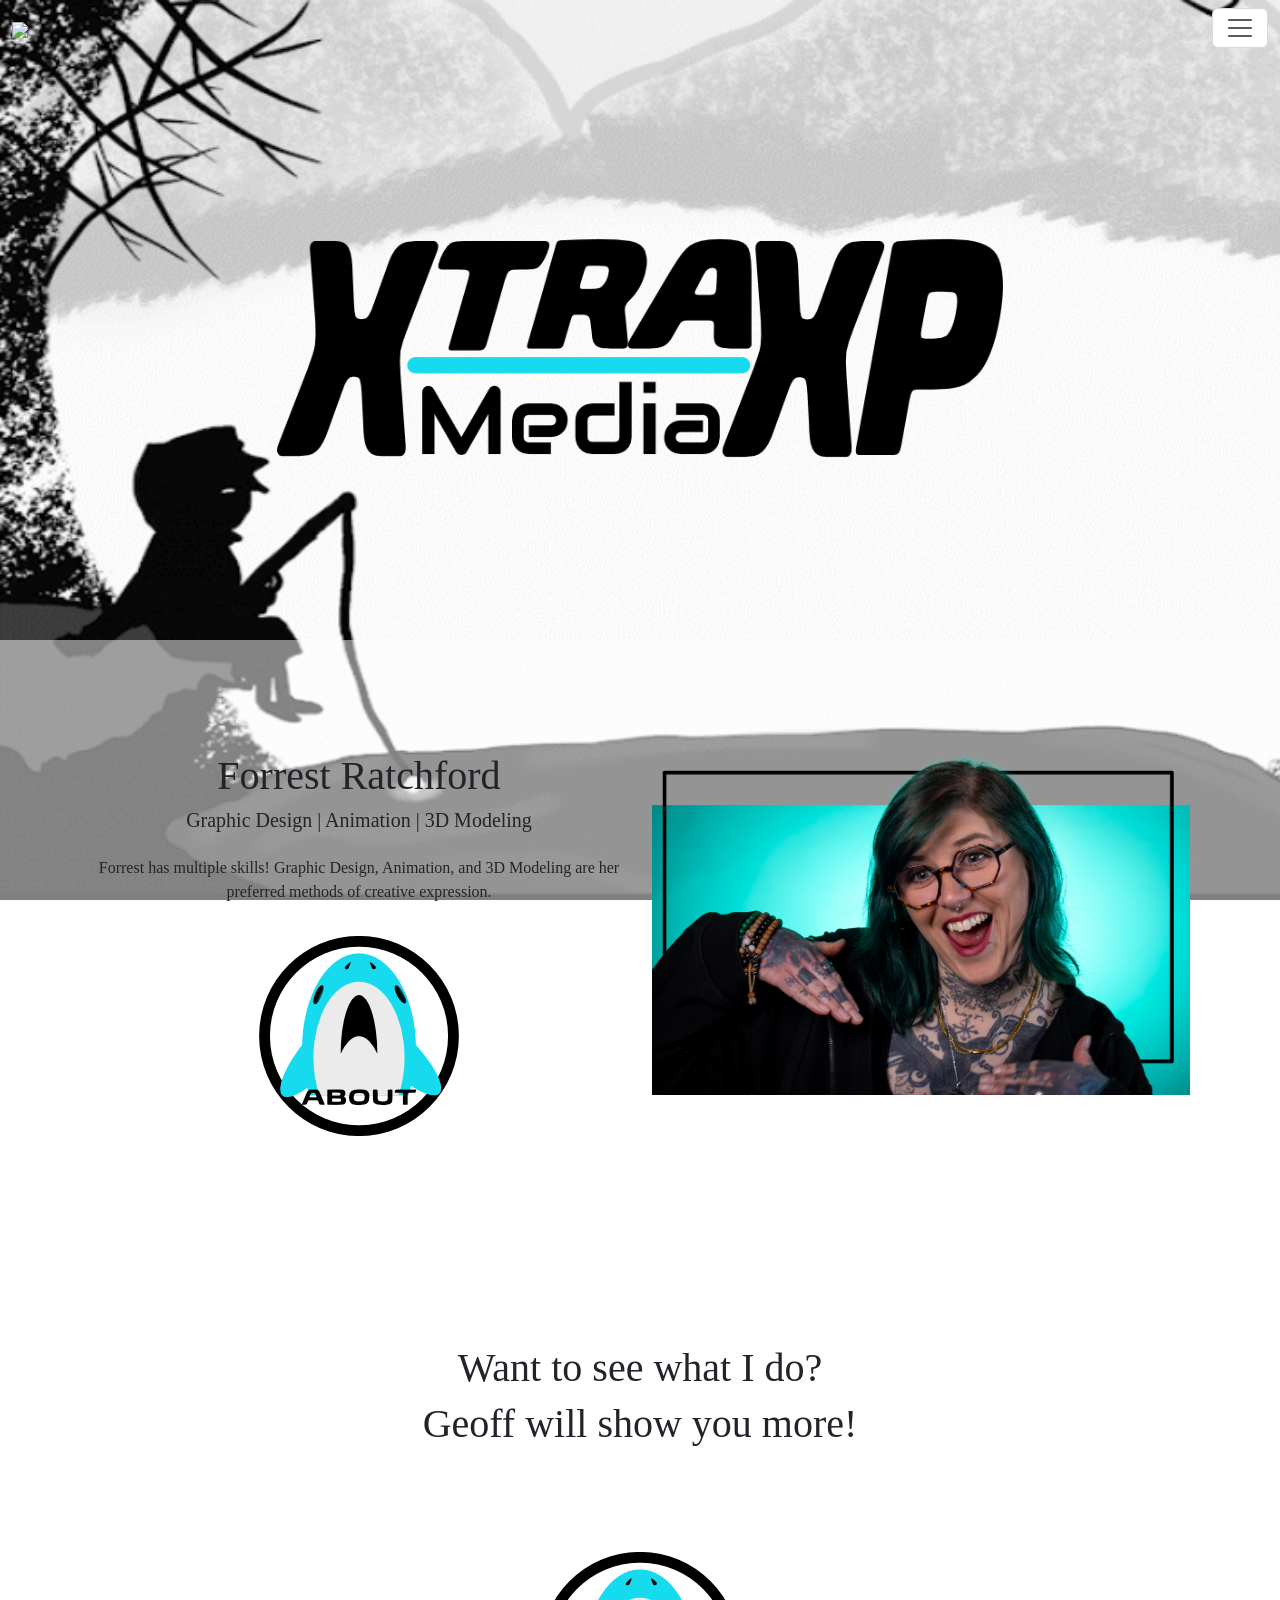
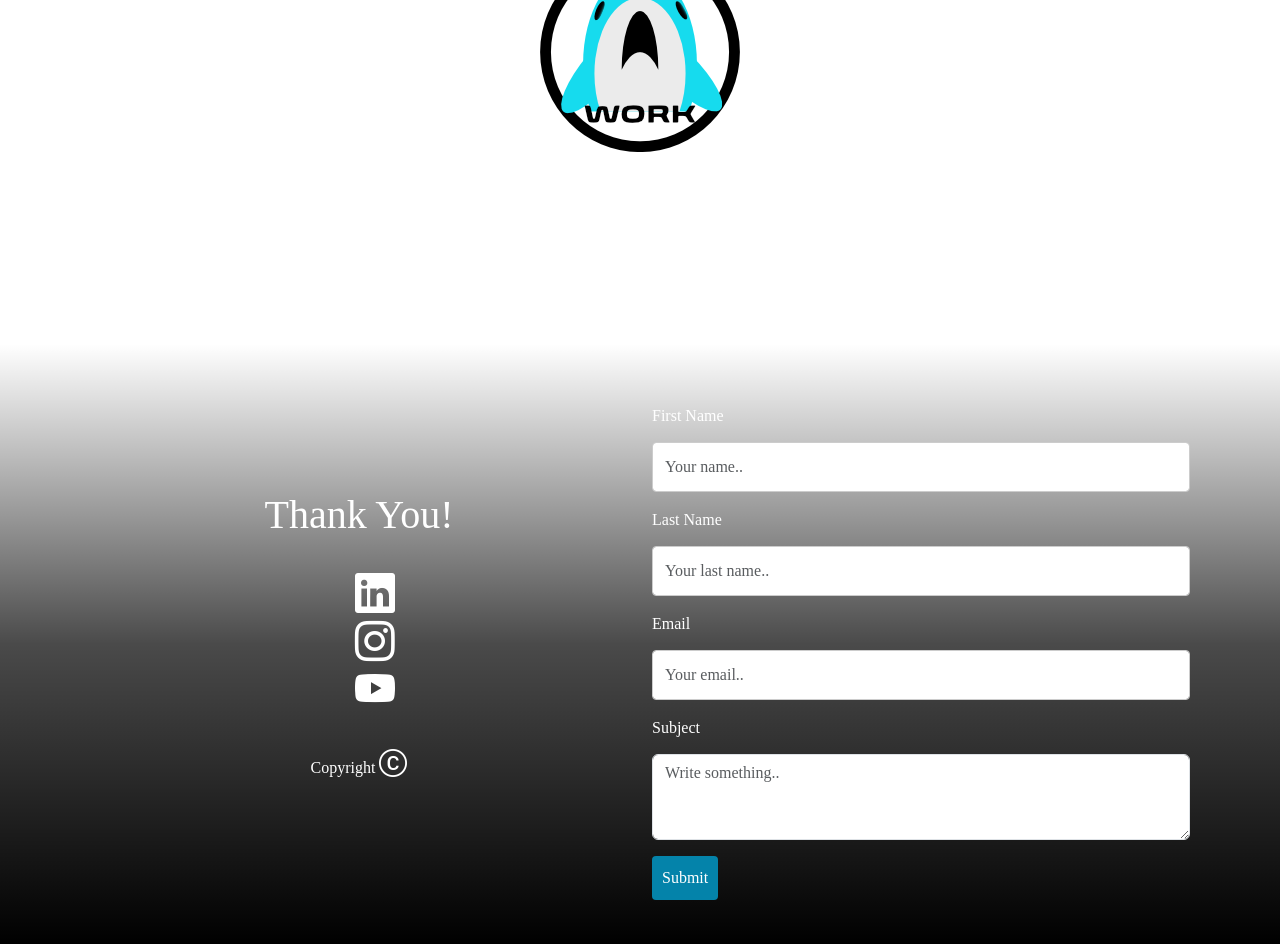
==== ForrestPortfolio/index.html @ e5077824 "Add files via upload" ====
<!doctype html>
<html lang="en">
  <head>
    <meta charset="UTF-8" />
    <meta name="viewport" content="width=device-width, initial-scale=1.0" />
    <title>Portfolio Homepage</title>
    <link
      rel="shortcut icon"
      type="image/png"
      href="WebsiteImages/Homepage/Favicon.png"
    />
    <meta name="viewport" content="width=device-width, initial-scale=1" />

    <link
      href="https://db.onlinewebfonts.com/c/3e9b8901f214bcb84ef81951d4052efe?family=Biome+W01+Wide+Bold"
      rel="stylesheet"
      type="text/css"
    />

    <!-- Latest compiled and minified CSS -->
    <link
      href="https://cdn.jsdelivr.net/npm/bootstrap@5.3.8/dist/css/bootstrap.min.css"
      rel="stylesheet"
    />

    <!-- icons -->
    <link
      rel="stylesheet"
      href="https://cdn.jsdelivr.net/npm/bootstrap-icons@1.13.1/font/bootstrap-icons.min.css"
    />

    <!-- Latest compiled JavaScript -->
    <script src="https://cdn.jsdelivr.net/npm/bootstrap@5.3.8/dist/js/bootstrap.bundle.min.js"></script>

    <link rel="stylesheet" href="style.css" />
  </head>
  <body>
    <!-- Navbar -->
    <nav class="navbar sticky-top transparentNav" id="navbar">
      <div class="container-fluid">
        <a class="navbar-brand" href="index.html"
          ><img src="WebsiteImages/NavShark.png"
        /></a>
        <button
          class="navbar-toggler bg-white"
          type="button"
          data-bs-toggle="collapse"
          data-bs-target="#collapsibleNavbar"
        >
          <span class="navbar-toggler-icon"></span>
        </button>
        <div class="collapse navbar-collapse" id="collapsibleNavbar">
          <ul class="navbar-nav text-white">
            <li class="nav-item">
              <a class="nav-link" href="about.html">About</a>
            </li>
            <li class="nav-item">
              <a class="nav-link" href="work.html">Work</a>
            </li>
            <li class="nav-item">
              <a class="nav-link" href="future.html">Future</a>
            </li>
          </ul>
        </div>
      </div>
    </nav>

    <!-- End Navbar -->

    <div id="Logo" class="container">
      <div class="row">
        <div class="col-sm-2"></div>
        <div class="col-sm-8">
          <img
            class="img-fluid align-content-lg-center"
            src="WebsiteImages/Modals/GraphicDesigns/Logos/XPMediaBlue.png"
          />
        </div>
        <div class="col-sm-2"></div>
      </div>
    </div>

    <section id="Intro">
      <div class="container py-5">
        <div class="row text-center">
          <div class="col-sm-6 py-3 my-5">
            <h1>Forrest Ratchford</h1>
            <h5>Graphic Design | Animation | 3D Modeling</h5>
            <p class="py-3">
              Forrest has multiple skills! Graphic Design, Animation, and 3D
              Modeling are her preferred methods of creative expression.
            </p>
            <a href="about.html"
              ><img
                class="card-img-left"
                src="WebsiteImages/LinkPhotos/AboutButton.png"
                alt="AboutShark"
            /></a>
          </div>
          <div class="col-sm-6">
            <img
              src="WebsiteImages/Homepage/WebPortrait.png"
              class="img-fluid py-5"
              alt="Me"
            />
          </div>
        </div>
      </div>
    </section>

    <section id="Links">
      <div class="container py-5 my-5">
        <div class="row text-center">
          <h1>Want to see what I do?</h1>
          <h1>Geoff will show you more!</h1>
          <div class="col-sm-4"></div>
          <div class="col-sm-4">
            <a href="work.html"
              ><img
                class="img-fluid py-5 my-5"
                src="WebsiteImages/LinkPhotos/WorkButton.png"
                alt="WorkShark"
            /></a>
            <div class="col-sm-4"></div>
          </div>
        </div>
      </div>
    </section>

    <footer>
      <div class="container" id="Socials">
        <div class="row d-flex align-items-center">
          <div class="col-sm-6 text-center py-5">
            <h1 class="text-white">Thank You!</h1>
            <ul class="py-3 my-3">
              <li>
                <a
                  href="https://www.linkedin.com/in/forrestratchford"
                  target="_blank"
                  ><i class="bi bi-linkedin h1"></i
                ></a>
              </li>
              <li>
                <a href="https://www.instagram.com/xtraxpmedia/" target="_blank"
                  ><i class="bi bi-instagram h1"></i>
                </a>
              </li>
              <li>
                <a href="https://www.youtube.com/@fmxtra-" target="_blank"
                  ><i class="bi bi-youtube h1"></i
                ></a>
              </li>
            </ul>
            <p>Copyright <i id="copyright" class="bi bi-c-circle h3"></i></p>
          </div>
          <div class="col-sm-6 py-4">
            <form action="action_page.php" class="text-white">
              <div class="my-3">
                <label class="form-label" for="fname">First Name</label>
                <input
                  class="form-control"
                  type="text"
                  id="fname"
                  name="firstname"
                  placeholder="Your name.."
                />
              </div>
              <div class="my-3">
                <label class="form-label" for="lname">Last Name</label>
                <input
                  class="form-control"
                  type="text"
                  id="lname"
                  name="lastname"
                  placeholder="Your last name.."
                />
              </div>

              <div class="my-3">
                <label class="form-label" for="email">Email</label>
                <input
                  class="form-control"
                  type="text"
                  id="email"
                  name="lastname"
                  placeholder="Your email.."
                />
              </div>

              <div class="my-3">
                <label class="form-label" for="subject">Subject</label>
                <textarea
                  class="form-control"
                  id="subject"
                  name="subject"
                  placeholder="Write something.."
                  rows="3"
                ></textarea>
              </div>
              <input type="submit" value="Submit" />
            </form>
          </div>
        </div>
      </div>
    </footer>

    <script src="script.js"></script>
  </body>
</html>
---- ForrestPortfolio/style.css ----
/* Style inputs with type="text", select elements and textareas */
input[type="text"],
select,
textarea {
  padding: 12px; /* Some padding */
  border: 1px solid #ccc; /* Gray border */
  border-radius: 4px; /* Rounded borders */
  box-sizing: border-box; /* Make sure that padding and width stays in place */
  margin-top: 6px; /* Add a top margin */
  margin-bottom: 10px; /* Bottom margin */
  resize: vertical; /* Allow the user to vertically resize the textarea (not horizontally) */
}

/* Style the submit button with a specific background color etc */
input[type="submit"] {
  background-color: #0483aa;
  color: white;
  padding: 10px 10px;
  border: none;
  border-radius: 4px;
  cursor: pointer;
}

/* When moving the mouse over the submit button, add a darker green color */
input[type="submit"]:hover {
  background-color: #0483aa;
}

/* Add a background color and some padding around the form */
.container {
  border-radius: 5px;
  padding: 20px;
}

.navbar-nav {
  font-family: "Biome W01 Wide Bold";
  text-align: end;
}

nav {
  transition: background-color 1.5s ease;
}

.solidNav {
  background-color: black;
  color: white;
}

.transparentNav {
  background-color: rgba(255, 255, 255, 0);
  color: rgb(255, 255, 255);
}

.transparentNav .nav-link {
  color: white;
}
.solidNav .nav-link {
  color: white;
}

body {
  background-image: url("Video/WebAnimation_1.gif");
  background-size: cover;
  background-attachment: fixed;
  background-position: center left;
}
#futurePage {
  background-image: url("Video/WebAnimation_2.gif");
  background-size: cover;
  background-attachment: fixed;
  background-position: center left;
}
#workPage {
  background-image: url("Video/Water_1.gif");
  background-size: cover;
  background-attachment: fixed;
  background-position: center left;
}
#animationPage {
  background-image: url("Video/Water_1.gif");
  background-size: cover;
  background-attachment: fixed;
  background-position: center left;
}
#gdPage {
  background-image: url("Video/Water_1.gif");
  background-size: cover;
  background-attachment: fixed;
  background-position: center left;
}
#modelPage {
  background-image: url("Video/Water_1.gif");
  background-size: cover;
  background-attachment: fixed;
  background-position: center left;
}

h1 {
  font-family: "Biome W01 Wide Bold";
}

h3 {
  font-family: "Biome W01 Wide Bold";
}

h5 {
  font-family: "Biome W01 Wide Bold";
}

p {
  font-family: "Biome W01 Wide Bold";
  font-size: 1rem;
}

#Intro {
  background-color: rgba(255, 255, 255, 0.5);
}

#Info {
  background-color: rgba(255, 255, 255, 0.5);
}

#graphicstuff {
  background-color: rgba(255, 255, 255, 0.5);
}

#animations {
  background-color: rgba(255, 255, 255, 0.5);
}

#models {
  background-color: rgba(255, 255, 255, 0.5);
}

#chonkyTimes {
  background-color: rgba(100, 99, 99, 0.249);
}

#chonkyTimes a {
  color: rgb(255, 255, 255);
  text-decoration: none;
}
#chonkyTimes a:hover {
  text-decoration: underline;
  color: rgb(66, 211, 255);
}

#future {
  background-color: rgba(255, 255, 255, 0.5);
}

#futuregame {
  background-color: rgba(255, 255, 255, 0.5);
}

.modal {
  font-family: "Biome W01 Wide Bold";
}

#whitelogo {
  background-color: black;
  color: white;
}

footer {
  align-items: center;
  font-family: "Biome W01 Wide Bold";
  color: rgb(0, 0, 0);
  background-image: linear-gradient(
    to top,
    rgb(0, 0, 0),
    rgba(0, 0, 0, 0.71),
    rgba(0, 0, 0, 0)
  );
}

footer h1 {
  color: rgb(0, 0, 0);
}

footer ul {
  list-style-type: none;
}

i {
  color: rgb(255, 255, 255) !important;
}

footer p {
  color: white;
}

.carousel-control-prev-icon {
  background-image: url("data:image/svg+xml,%3csvg xmlns='http://www.w3.org/2000/svg' viewBox='0 0 16 16' fill='%23000'%3e%3cpath d='M11.354 1.646a.5.5 0 0 1 0 .708L5.707 8l5.647 5.646a.5.5 0 0 1-.708.708l-6-6a.5.5 0 0 1 0-.708l6-6a.5.5 0 0 1 .708 0'/%3e%3c/svg%3e");
}

.carousel-control-next-icon {
  background-image: url("data:image/svg+xml,%3csvg xmlns='http://www.w3.org/2000/svg' viewBox='0 0 16 16' fill='%23000'%3e%3cpath d='M4.646 1.646a.5.5 0 0 1 .708 0l6 6a.5.5 0 0 1 0 .708l-6 6a.5.5 0 0 1-.708-.708L10.293 8 4.646 2.354a.5.5 0 0 1 0-.708'/%3e%3c/svg%3e");
}
/* iframe stuff */

/* Extra small devices (phones, 600px and down) */
@media only screen and (max-width: 600px) {
  iframe {
    width: 100px;
    height: 100px;
  }
}
/* Small devices (portrait tablets and large phones, 600px and up) */
@media only screen and (min-width: 600px) {
  iframe {
    width: 200px;
    height: 200px;
  }
}
/* Extra small devices (phones, 600px and down) */
@media only screen and (max-width: 600px) {
  iframe {
    width: 300px;
    height: 300px;
  }
}

/* Large devices (laptops/desktops, 992px and up) */
@media only screen and (min-width: 992px) {
  iframe {
    width: 250px;
    height: 250px;
  }
}

/* Extra large devices (large laptops and desktops, 1200px and up) */
@media only screen and (min-width: 1200px) {
  iframe {
    width: 500px;
    height: 500px;
  }
}
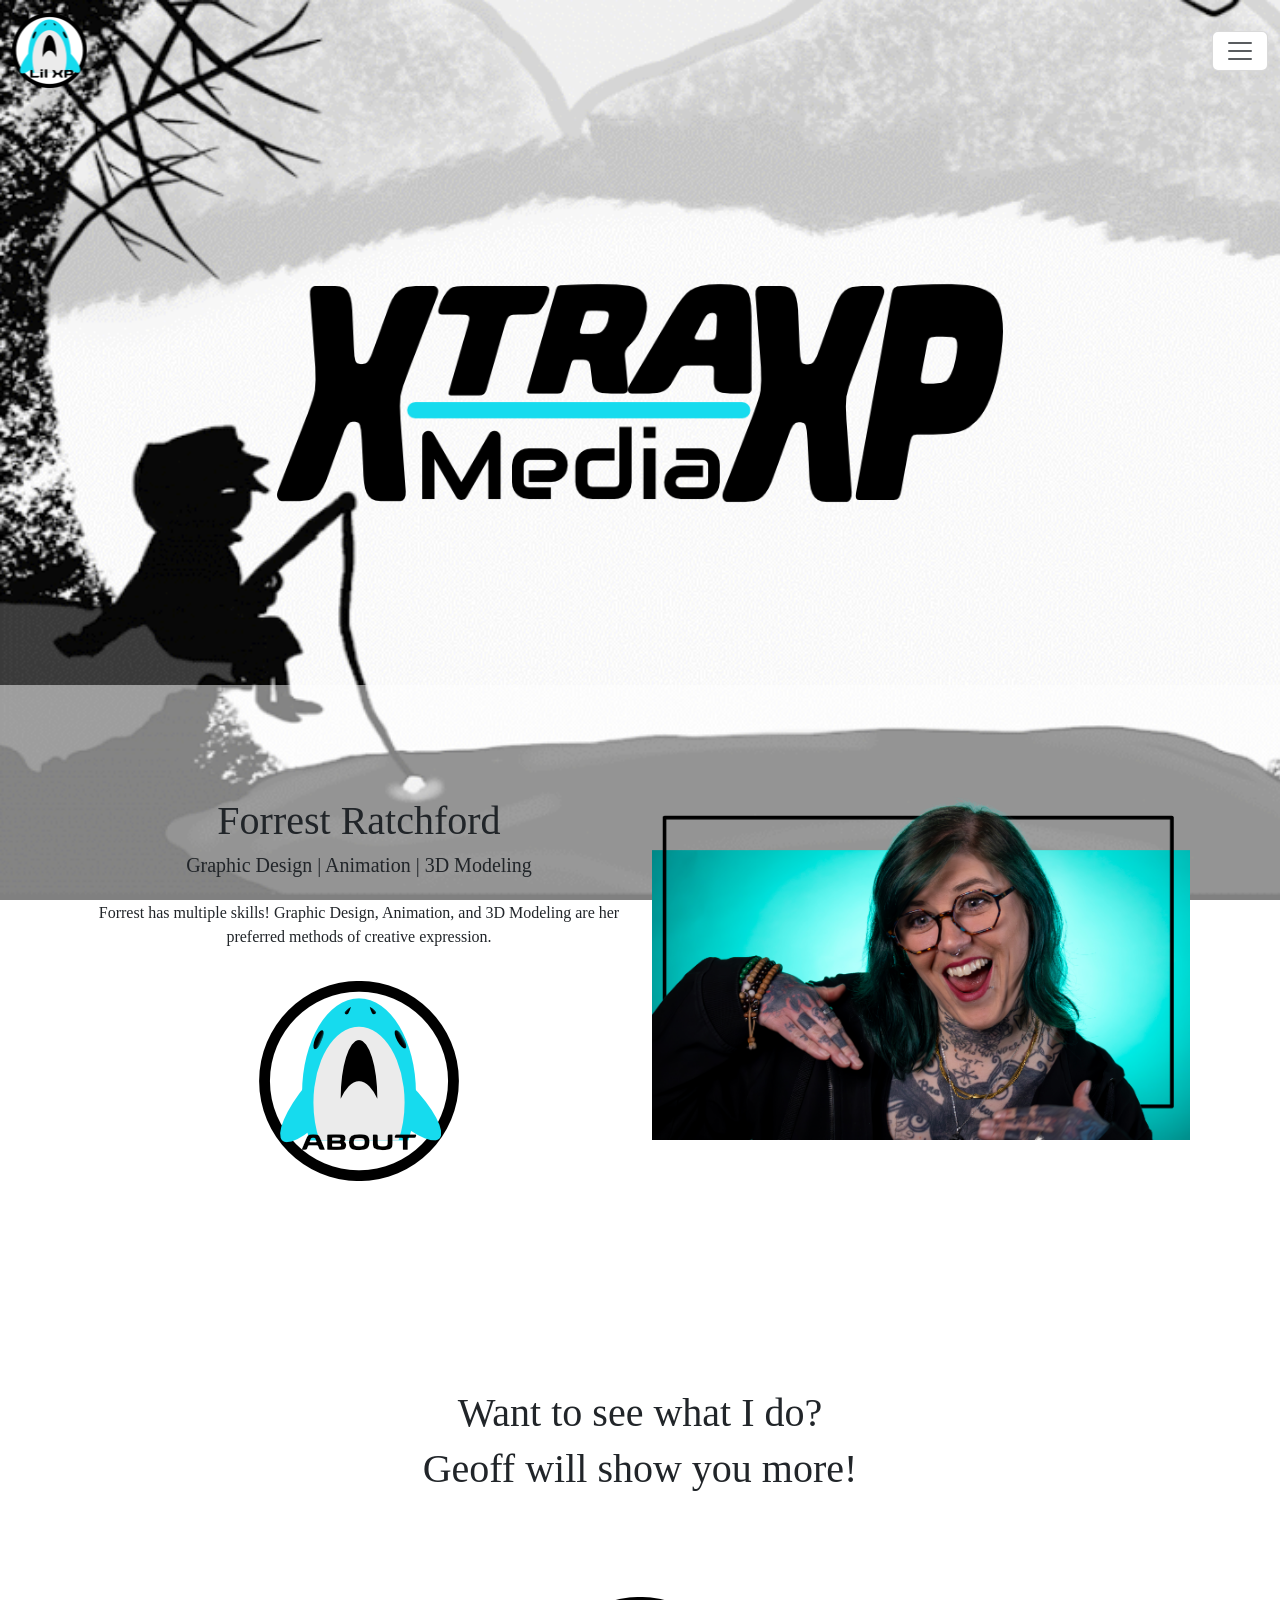
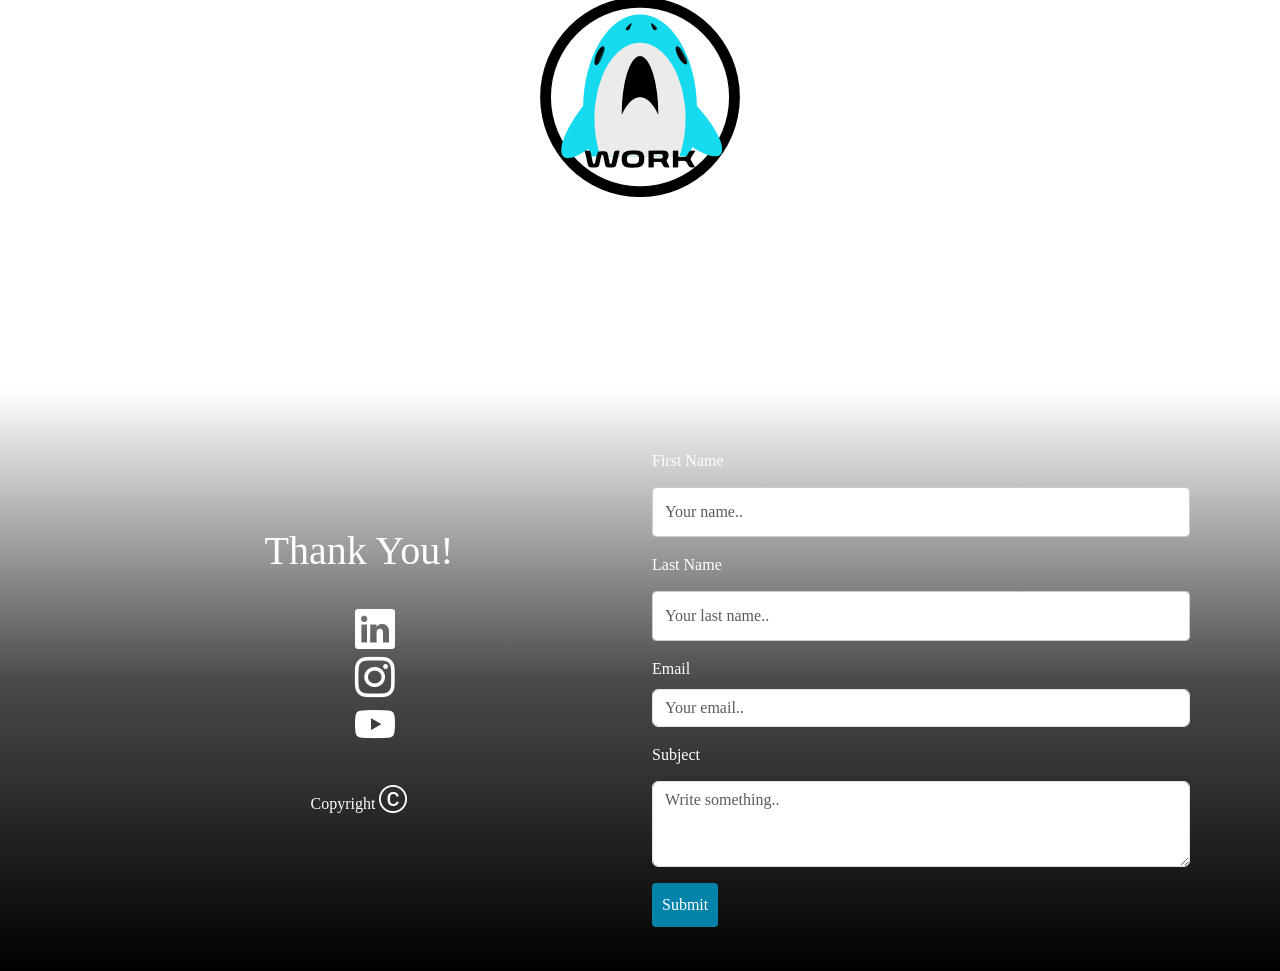
==== commit beb906b2: "Add files via upload" ====
--- a/ForrestPortfolio/index.html
+++ b/ForrestPortfolio/index.html
@@ -39,7 +39,7 @@
     <nav class="navbar sticky-top transparentNav" id="navbar">
       <div class="container-fluid">
         <a class="navbar-brand" href="index.html"
-          ><img src="WebsiteImages/NavShark.png"
+          ><img src="WebsiteImages/LinkPhotos/NavShark.png"
         /></a>
         <button
           class="navbar-toggler bg-white"
@@ -154,16 +154,27 @@
             <p>Copyright <i id="copyright" class="bi bi-c-circle h3"></i></p>
           </div>
           <div class="col-sm-6 py-4">
-            <form action="action_page.php" class="text-white">
+            <form
+              id="contactform"
+              class="text-white needs-validation"
+              novalidate
+              method="post"
+              action="email.php"
+            >
               <div class="my-3">
                 <label class="form-label" for="fname">First Name</label>
                 <input
                   class="form-control"
                   type="text"
                   id="fname"
-                  name="firstname"
+                  name="fname"
                   placeholder="Your name.."
+                  required
                 />
+                <div class="valid-feedback">Valid.</div>
+                <div class="invalid-feedback">
+                  Please enter your first name.
+                </div>
               </div>
               <div class="my-3">
                 <label class="form-label" for="lname">Last Name</label>
@@ -171,20 +182,26 @@
                   class="form-control"
                   type="text"
                   id="lname"
-                  name="lastname"
+                  name="lname"
                   placeholder="Your last name.."
+                  required
                 />
+                <div class="valid-feedback">Valid.</div>
+                <div class="invalid-feedback">Please enter your last name.</div>
               </div>
 
               <div class="my-3">
                 <label class="form-label" for="email">Email</label>
                 <input
                   class="form-control"
-                  type="text"
+                  type="email"
                   id="email"
-                  name="lastname"
+                  name="email"
                   placeholder="Your email.."
+                  required
                 />
+                <div class="valid-feedback">Valid.</div>
+                <div class="invalid-feedback">Please enter a valid email.</div>
               </div>
 
               <div class="my-3">
@@ -195,7 +212,10 @@
                   name="subject"
                   placeholder="Write something.."
                   rows="3"
+                  required
                 ></textarea>
+                <div class="valid-feedback">Valid.</div>
+                <div class="invalid-feedback">Please fill in a request.</div>
               </div>
               <input type="submit" value="Submit" />
             </form>
--- a/ForrestPortfolio/style.css
+++ b/ForrestPortfolio/style.css
@@ -111,6 +111,10 @@
   font-family: "Biome W01 Wide Bold";
   font-size: 1rem;
 }
+#mawsp {
+  font-family: "Biome W01 Wide Bold";
+  font-size: 0.9rem;
+}
 
 #Intro {
   background-color: rgba(255, 255, 255, 0.5);
